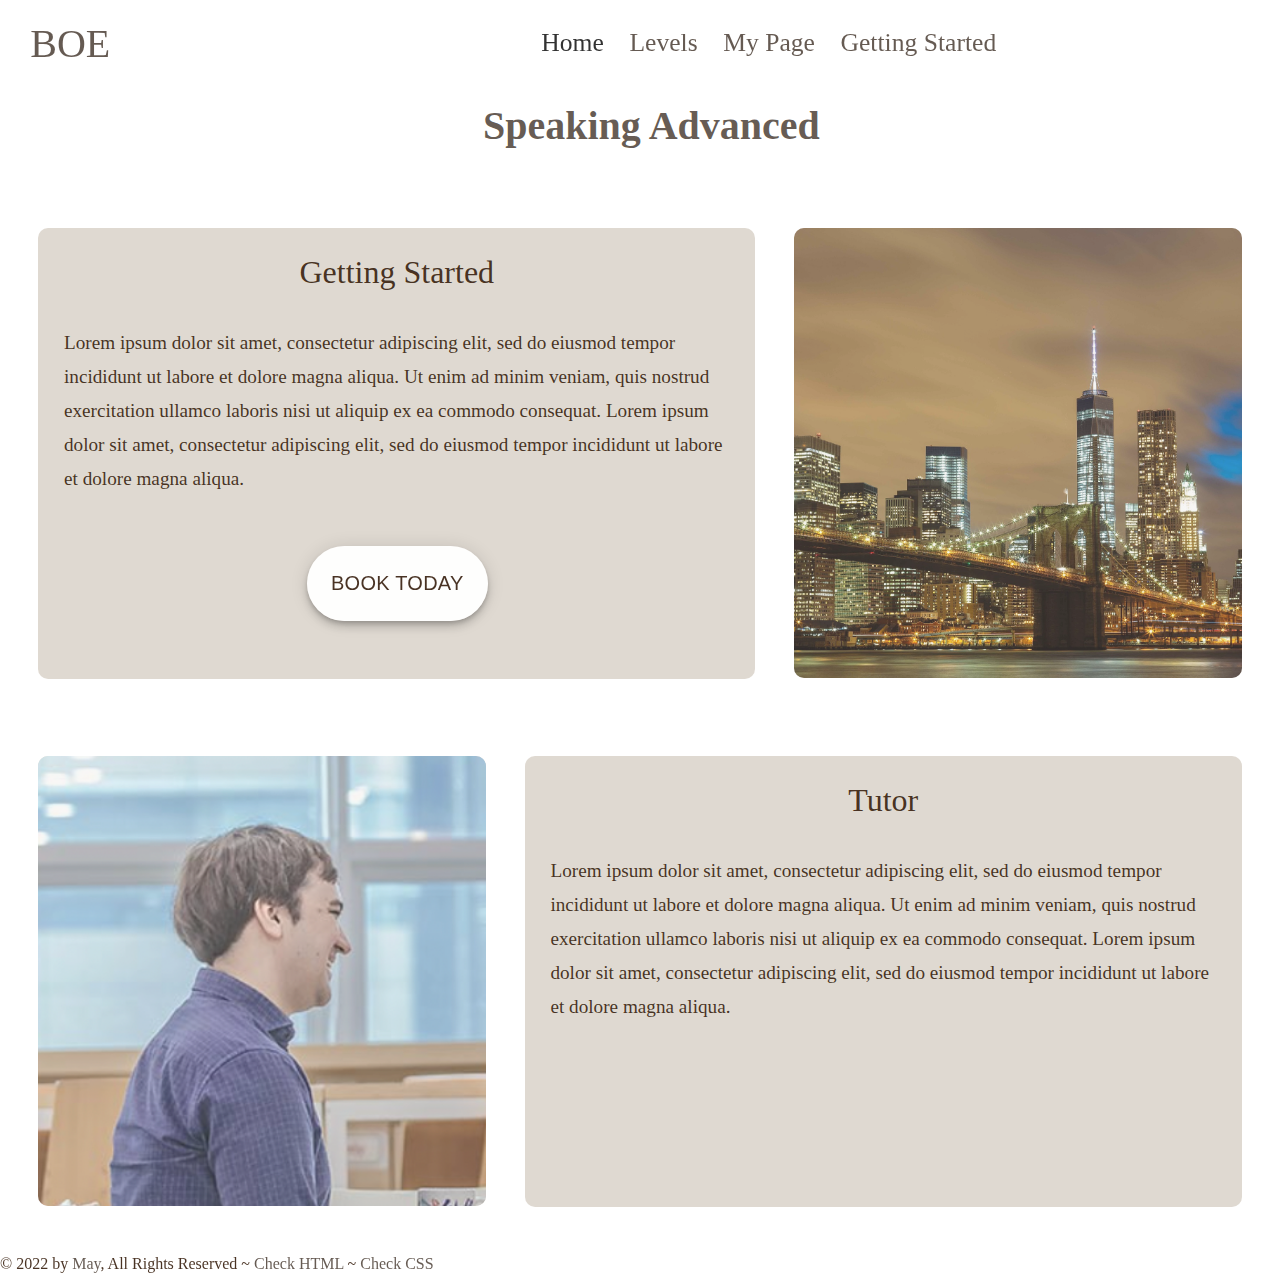
==== advanced_level.html @ 02163493 "first commit" ====
<!DOCTYPE html>
<html lang="en">

<head>
    <title>services</title>
    <meta name="description" content="Seattle-based massage therapist trained in trauma work and bodywork.">
    <meta name="robots" content="index,follow" />
    <meta name="viewport" content="width=device-width, initial-scale=1.0" />
    <meta charset="utf-8" />
    <link rel="stylesheet" href="style.css" />
</head>

<body class="secondary-page">
    <!-- Navigation -->
    <header>
        <nav class="container-fluid clearfix">
            <div class="logo clearfix">
                <a class="logo-link" href="index.html">BOE</a>
            </div>
            <div class="nav-links clearfix">
                <a class="home active" href="index.html">Home</a>
                <a class="services" href="services.html">Levels</a>
                <a class="my_page" href="my_page.html">My Page</a>
                <a class="work-together" href="work_together.html">Getting Started</a>
            </div>
        </nav>
    </header>
    <!-- Content -->
    <h1 class="subheader"> Speaking Advanced</h1>
    <span class="row1 clearfix">
        <div class="box1 clearfix">
            <h2>Getting Started</h2>
            <p>Lorem ipsum dolor sit amet, consectetur adipiscing elit, sed do eiusmod tempor incididunt ut labore
                et dolore magna aliqua. Ut enim ad minim veniam, quis nostrud exercitation ullamco laboris nisi ut
                aliquip ex ea commodo consequat. Lorem ipsum dolor sit amet, consectetur adipiscing elit, sed do
                eiusmod tempor incididunt ut labore et dolore magna aliqua.</p>
            <div class="btn-wrapper"><a href="contact.php" class="button-17">BOOK TODAY</a></div>
        </div>
        <div class="box2 imgbox clearfix">
            <img class="img_1 imgsquare" src="images/img_1.jpg" alt="img_1">
        </div>
    </span>
    <span class="row2 clearfix">
        <div class="box3 imgbox clearfix">
            <img class="img_2 imgsquare" src="images/tutor1.jpg" alt="img_2">
        </div>
        <div class="box4 clearfix">
            <h2>Tutor</h2>
            <p>Lorem ipsum dolor sit amet, consectetur adipiscing elit, sed do eiusmod tempor incididunt ut labore
                et dolore magna aliqua. Ut enim ad minim veniam, quis nostrud exercitation ullamco laboris nisi ut
                aliquip ex ea commodo consequat. Lorem ipsum dolor sit amet, consectetur adipiscing elit, sed do
                eiusmod tempor incididunt ut labore et dolore magna aliqua.</p>
        </div>
    </span>
    <!-- <span class="wrapper clearfix">
        <h1 class="subheader">Speaking</h1>
        <div class="column1 clearfix">
            <h2>Speaking<br>Novice LOW(NL)</h2>
            <p>Lorem ipsum dolor sit amet, consectetur adipiscing elit, sed do eiusmod tempor incididunt ut labore et
                dolore magna aliqua. Ut enim ad minim veniam, quis nostrud exercitation ullamco laboris nisi ut aliquip
                ex ea commodo consequat.</p>
            <div class="btn-wrapper"><a href="contact.php" class="button-17">BOOK TODAY</a></div>
        </div>
        <div class="column2 clearfix">
            <h2>Speaking<br>Novice MID(NM)</h2>
            <p>Lorem ipsum dolor sit amet, consectetur adipiscing elit, sed do eiusmod tempor incididunt ut labore et
                dolore magna aliqua. Ut enim ad minim veniam, quis nostrud exercitation ullamco laboris nisi ut aliquip
                ex ea commodo consequat.</p>
            <div class="btn-wrapper"><a href="contact.php" class="button-17">BOOK TODAY</a></div>
        </div>
        <div class="column3 clearfix">
            <h2>Speaking<br>Novice HIGH(NH)</h2>
            <p>Lorem ipsum dolor sit amet, consectetur adipiscing elit, sed do eiusmod tempor incididunt ut labore et
                dolore magna aliqua. Ut enim ad minim veniam, quis nostrud exercitation ullamco laboris nisi ut aliquip
                ex ea commodo consequat.</p>
            <div class="btn-wrapper"><a href="contact.php" class="button-17">BOOK TODAY</a></div>
        </div>
    </span>
    <span class="wrapper clearfix">
        <h1 class="subheader">Speaking</h1>
        <div class="column1 clearfix">
            <h2>Speaking<br>Intermediate LOW(IL)</h2>
            <p>Lorem ipsum dolor sit amet, consectetur adipiscing elit, sed do eiusmod tempor incididunt ut labore et
                dolore magna aliqua. Ut enim ad minim veniam, quis nostrud exercitation ullamco laboris nisi ut aliquip
                ex ea commodo consequat.</p>
            <div class="btn-wrapper"><a href="contact.php" class="button-17">BOOK TODAY</a></div>
        </div>
        <div class="column2 clearfix">
            <h2>Speaking<br>Intermediate MID(IM)</h2>
            <p>Lorem ipsum dolor sit amet, consectetur adipiscing elit, sed do eiusmod tempor incididunt ut labore et
                dolore magna aliqua. Ut enim ad minim veniam, quis nostrud exercitation ullamco laboris nisi ut aliquip
                ex ea commodo consequat.</p>
            <div class="btn-wrapper"><a href="contact.php" class="button-17">BOOK TODAY</a></div>
        </div>
        <div class="column3 clearfix">
            <h2>Speaking<br>Intermediate HIGH(IH)</h2>
            <p>Lorem ipsum dolor sit amet, consectetur adipiscing elit, sed do eiusmod tempor incididunt ut labore et
                dolore magna aliqua. Ut enim ad minim veniam, quis nostrud exercitation ullamco laboris nisi ut aliquip
                ex ea commodo consequat.</p>
            <div class="btn-wrapper"><a href="contact.php" class="button-17">BOOK TODAY</a></div>
        </div>
    </span>
    <div class="wrapper clearfix">
        <h1 class="subheader">Speaking</h1>
        <div class="column1 clearfix">
            <h2>Speaking<br>Advanced Low</h2>
            <p>Lorem ipsum dolor sit amet, consectetur adipiscing elit, sed do eiusmod tempor incididunt ut labore et
                dolore magna aliqua. Ut enim ad minim veniam, quis nostrud exercitation ullamco laboris nisi ut aliquip
                ex ea commodo consequat.</p>
            <div class="btn-wrapper"><a href="contact.php" class="button-17">BOOK TODAY</a></div>

        </div>
        <div class="column2 clearfix">
            <h2>Speaking<br>Free Talking</h2>
            <p>Lorem ipsum dolor sit amet, consectetur adipiscing elit, sed do eiusmod tempor incididunt ut labore et
                dolore magna aliqua. Ut enim ad minim veniam, quis nostrud exercitation ullamco laboris nisi ut aliquip
                ex ea commodo consequat.</p>
            <div class="btn-wrapper"><a href="contact.php" class="button-17">BOOK TODAY</a></div>
        </div>
    </div> -->
    <footer>
        <p><small>&copy; 2022 by 
           <a href="http://web-students.net/site44/it161/index.html">May</a>, All Rights Reserved ~ 
           <a id="html-checker" href="https://validator.w3.org/nu/?doc=">Check HTML</a> ~ 
           <a id="css-checker" href="https://jigsaw.w3.org/css-validator/validator?uri=">Check CSS</a></small>
        </p>
    </footer> 

</body>

</html>
---- style.css ----
/* global rules */
 
 * {
    margin: 0;
    padding: 0;
    }

body {
    min-height: 100%;
    font-family: Georgia, 'Times New Roman', Times, serif;
    margin: 0;
    padding: 0;
    box-sizing: border-box;

}

/* JS style */

.header.scrolled {
    background-color: #fff !important;
    transition: background-color 200ms linear;
    height: auto;
  }

/* end JS style */

header {
    position: relative;
    top: 0;
    z-index: 999;
    height: auto;
}

.wrapper {
    width: 100%;
    padding: 0px;
    height: auto;
    margin: 0;
    display: flex;
    flex-wrap: wrap;
}

.clearfix::after {
    content: "";
    clear: both;
    display: table;
  }

/* Font Styling */

h1 {
    font-size: 2em;
    color: rgba(52, 27, 10, 0.895);
    font-family: Georgia, 'Times New Roman', Times, serif;
}

h2 {
    font-size: 2em;
    text-align: center;
    color: rgba(52, 27, 10, 0.895);
    font-weight: normal;
    margin-bottom: 35px;
}
.subheader {
    margin-left: 22.8px;
    margin-top: 15px;
    color: rgba(35, 18, 7, 0.699);
    margin-bottom: 15px;
    text-align: center;
    font-size: 2.5em;
    text-align: center;
}

p {
    font-size: 1.2em;
    color: rgba(52, 27, 10, 0.895);
    text-align: left;
    line-height: 34px;
}

/*  Links  */

a {
    text-decoration: none;
    color: rgba(35, 18, 7, 0.699);
    background-color: transparent;
    width: auto;
    font-family: Georgia, 'Times New Roman', Times, serif;
    touch-action: manipulation;
    transition: transform 260ms;
}

a:hover {
    color: rgba(0, 0, 0, 0.804);
    transform: scale(1.05);
}


/* Navigation */

nav.container-fluid {
    width: 80%;
    height: auto;
    background-color: transparent;
    align-self: flex-start;
    position: sticky;
    top: 0;

}

.container-fluid a {
    float: left;
    display: block;
    padding: .5em;
    font-size: 1.6em;
}

.nav-links {
    float: right;
    margin-right: 15px;
}

.active {
    color: rgba(0, 0, 0, 0.804);
}

.logo {
    float: left;
    max-width: auto;
    font-family: Georgia, 'Times New Roman', Times, serif;
    margin-left: 1%;
}

.logo a {
        font-size: 2.5em;
        color: rgba(35, 18, 7, 0.699);

}


/* landing page styles */

.headline {
    position: relative;
    margin-left: 66%;
    margin-top: 5%;
    max-width: 500px;
    padding: 0%;
    text-align: center;
}

.headline h1 {
    font-family: Georgia, 'Times New Roman', Times, serif;
    font-size: 4em;
    color: rgba(35, 18, 7, 0.699);
    margin: auto;
}


/* Thanks to CSS Scan for button css */

.button-17 {
  margin-top: 2.5em;
  align-items: center;
  background-color: rgba(255, 255, 255, 0.958);
  border-radius: 45px;
  border-style: none;
  box-shadow: rgba(0, 0, 0, .2) 0 3px 5px -1px,rgba(0, 0, 0, .14) 0 6px 10px 0,rgba(0, 0, 0, .12) 0 1px 18px 0;
  box-sizing: border-box;
  color: rgba(52, 27, 10, 0.895);
  display: inline-flex;
  fill: currentcolor;
  font-family: "Google Sans",Roboto,Arial,sans-serif;
  font-size: 20px;
  font-weight: 500;
  height: 75px;
  justify-content: center;
  letter-spacing: .25px;
  line-height: normal;
  max-width: 100%;
  padding: 2px 24px;
  position: relative;
  text-align: center;
  transition: box-shadow 280ms cubic-bezier(.4, 0, .2, 1),opacity 15ms linear 30ms,transform 270ms cubic-bezier(0, 0, .2, 1) 0ms;
  touch-action: manipulation;
  width: auto;
  will-change: transform,opacity;
  z-index: 0;
}

.button-17:hover {
  background: #fffef8f7;
  color: #c0972f;
  transform: scale(1.1);
}

.button-17:active {
  box-shadow: 0 4px 4px 0 #f9f6ea, 0 8px 12px 6px #f9f6ea;
  outline: none;
}

.button-17:focus {
  outline: none;
  border: 1px solid #bf9426;
  color: #c0972f;
}

footer {
    position: sticky;
    bottom: 0;
    top: 100vh;

}

/* services page styles */

.column1, .column2, .column3 {
    width: 30%;
    height: 400px;
    background-color: rgba(221, 215, 207, 0.950);
    padding: 2% 5%;
    border-radius: 10px;
    height: fit-content;
}

.column1 {
    /* content: ; */
    padding: 2%;
    margin: 2%;
    justify-content: center;
    width: 25%;
    /* margin: 3% 3% 3% 3% */
}

.column2 {
    padding: 2%;
    margin: 2%;
    justify-content: center;
    width: 25%;
    /* margin: 3% 3% 3% 3% */

}

.column3 {
    padding: 2%;
    margin: 2%;
    justify-content: center;
    width: 25%;
    /* margin: 3% 3% 3% 3% */
}


.btn-wrapper {
    position: relative;
    text-align: center;
    
}
.service-btn {
    margin-top: 20px;
    

}

/* desktop background images */

.secondary-page {
    scroll-behavior: smooth;
    background-image: url("./images/bg_secondary.jpg");
    width: 100%;
    height: 100%;
    background-position: center;
    background-repeat: no-repeat;
    background-size: cover;
    display: inline-block;
    background-attachment: fixed;
    
}


.landing-page {
    margin: 0;
    padding: 0;
    scroll-behavior: smooth;
    background-image: url("./images/main1.jpg");
    width: 100%;
    height: 100vh;
    background-position: center;
    background-repeat: no-repeat;
    background-size: cover;
    display: inline-block;
    background-attachment: fixed;
}


/* work together page */


.box1, .box2, .box3, .box4 {
    height: 400px;
    background-color: rgba(221, 215, 207, 0.950);
    padding: 2% 2%;
    border-radius: 10px;
    margin-bottom: 3%;
}

.box1 {
    margin-top: 5%;
    margin-right: 1%;
    width: 52%;
}

.box2 {
    margin-top: 5%;
    margin-left: 1%;
}

.box3 {
    margin-top: 3%;
}

.box4 {
    margin-top: 3%;
    width: 52%;
}

.box1, .box3 {
    float: left;
    margin-left: 3%;

}

.box2, .box4 {
    float: right;
    margin-right: 3%;
}

.imgbox {
    padding: 0;
    width: 35%;
    height: 450px;
    object-position: center;

}

.img_1 {
    filter: sepia(40%);
    width: 100%;
    height: 100%;
    filter: opacity(80%);
}

.img_2 {
    filter: sepia(30%);
    width: 100%;
    height: 100%;
    filter: opacity(80%);
}

.imgsquare {
    object-fit: cover;
    border-radius: 10px;
}


/*  --- Responsive rules --- */

/* DESKTOP */
@media all and (min-width:1200px) {
    
img.mobile {
        display: none;
}

.nav-links {
    margin-top: 15px;
}

}



/* TABLET */
@media all and (min-width:501px) and (max-width:1199px) {
    div.wrapper {
        width: 90%;
        margin: auto;
    }
    
    h1 {
        width: 89%;
        padding-left: 1%;
    }
    
    img.tablet {
        width: 50%;
        float: right;
        margin-left: 1em;
    }
    
    img.desktop, img.phone {
        display: none;
    }
}



/* MOBILE */
@media all and (max-width:500px) {
    
    img.desktop {
        display: none;
    }

    header {
        position: sticky;
        top: 0;
        background-color: rgba(255, 248, 237, 0.681);
        scroll-behavior: smooth;
    }
    
    div.wrapper {
        width: 25%;
        position: relative;
        display: flex;
    }

    nav.container-fluid {
        height: auto;
    }

    .container-fluid a {
        padding: 7px;
        float: none;
    }

    .nav-links {
        margin: 0;
        padding: 0;
        width: 80%;
        position: relative;
        text-align: center;
        background-color: rgba(255, 248, 237, 0.86);
    }

    .nav-links a {
        margin: auto;
        position: relative;
        font-size: 1.3em;
        text-align: center;
        display:inline-block;
        vertical-align: middle;
        width: 110px;
    }

    a.home {
        display: none;
    }

    .logo a{
        margin: 0 auto;
        text-align: center;
        max-width: 375px;
        float: none;
    }

    div.logo {
        width: 100%;
        padding: 0;
        position: inherit;
    }

    .headline {
        margin: 30px auto;
        padding: 5%;
        max-width: 100%;
        display: block;
    }

    .headline h1 {
        font-size: 2.8em;
        max-width: 250px;
        object-position: center;
    }

    .button-17 {
        margin-top: 1.5em;
        font-size: 1.1em;
    }

    html {
        background-image: url("./images/main1.jpg");
        width: 100%;
        background-size:cover;
        background-attachment: fixed;
    }

    .logo {
        margin: 0;
    }

    .column1, .column2, .column3 {
        width: 25%;
        margin: 5% 3%;
        padding: 5%;
        height: fit-content;
        float: none;
        overflow: hidden;
    }

    .box1, .box2 {
        width: 84%;
        margin: 5% 3%;
        padding: 5%;
        height: fit-content;
        flex: left;
        overflow: hidden;
    }

    .box3, .box4 {
        width: 84%;
        margin: 5% 3%;
        padding: 5%;
        height: fit-content;
        flex: right;
        overflow: hidden;
    }

    .box3 {
        display: none;
    }

    .imgbox {
        padding: 0;
        width: 94%;

    }

}
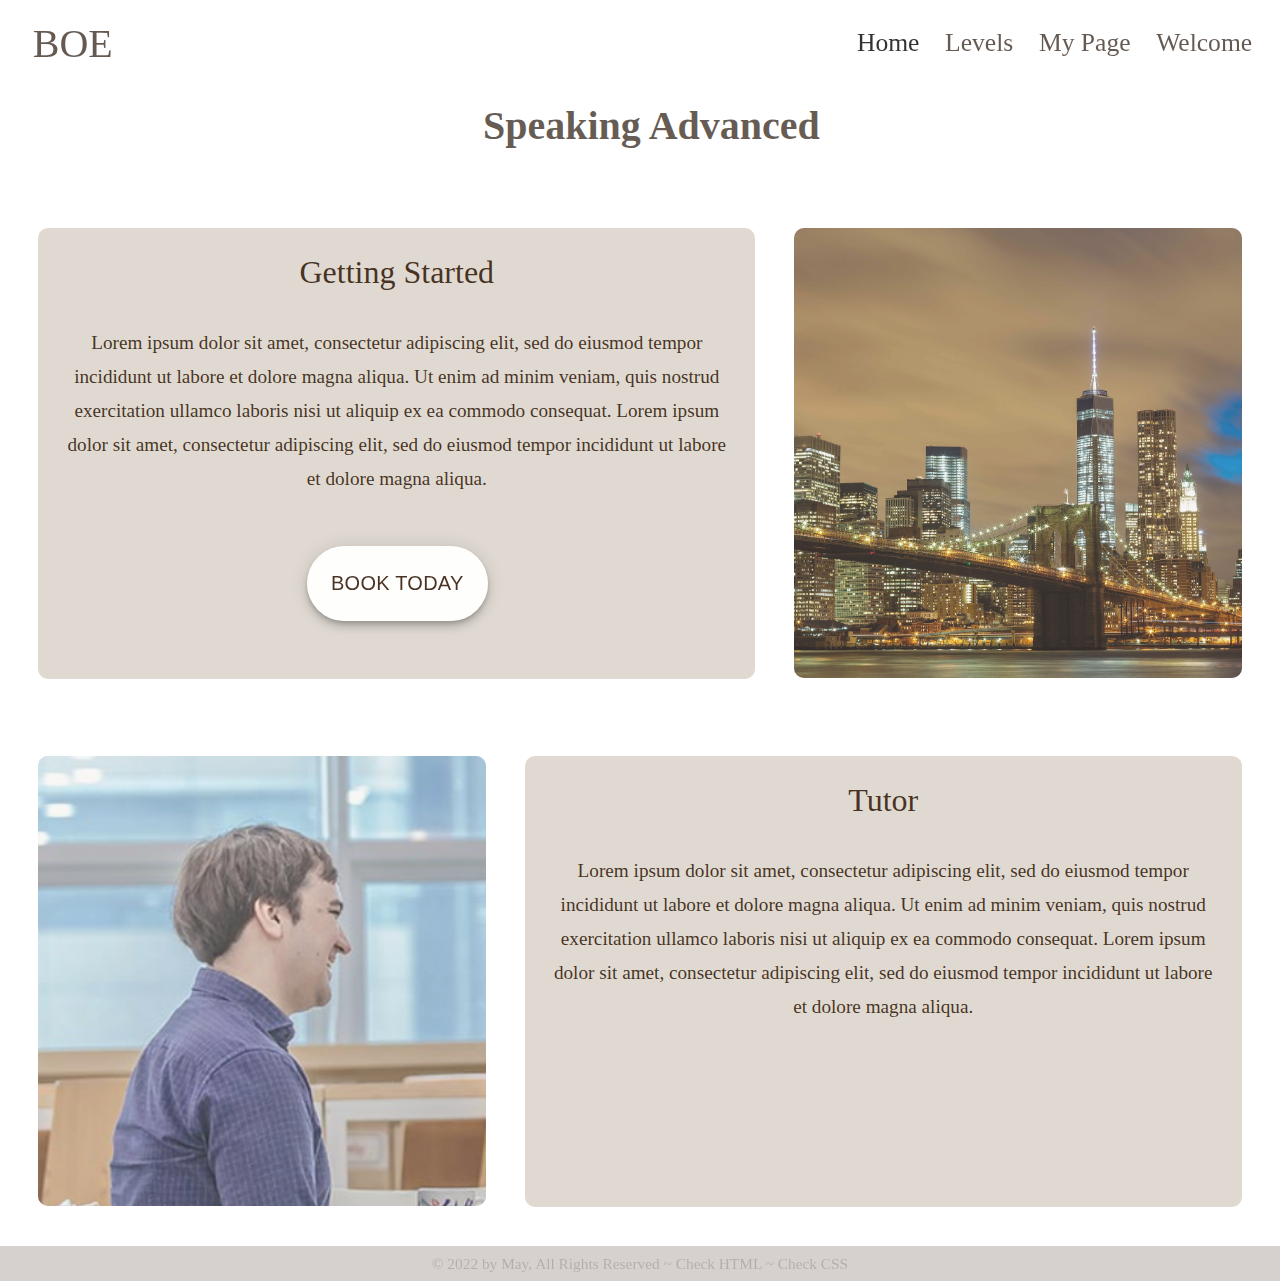
==== commit 7edd93db: "second commit" ====
--- a/advanced_level.html
+++ b/advanced_level.html
@@ -21,7 +21,7 @@
                 <a class="home active" href="index.html">Home</a>
                 <a class="services" href="services.html">Levels</a>
                 <a class="my_page" href="my_page.html">My Page</a>
-                <a class="work-together" href="work_together.html">Getting Started</a>
+                <a class="work-together" href="work_together.html">Welcome</a>
             </div>
         </nav>
     </header>
--- a/style.css
+++ b/style.css
@@ -72,12 +72,34 @@
     text-align: center;
 }
 
+.subsubheader {
+    margin-left: 22.8px;
+    margin-right: 22.8px;
+    margin-top: 25px;
+    padding: 8px;
+    color: rgb(230 218 218);
+    background-color: rgb(69 54 45 / 39%);
+    border-radius: 25px;
+    margin-bottom: 5px;
+    text-align: center;
+    font-size: 2.0em;
+    text-align: center;
+}
+
 p {
     font-size: 1.2em;
     color: rgba(52, 27, 10, 0.895);
-    text-align: left;
+    text-align: center;
     line-height: 34px;
 }
+
+small {
+    font-size: 0.8em;
+    color: rgba(35, 18, 7, 0.699);
+    text-align: center;
+    /* margin: 6%; */
+}
+
 
 /*  Links  */
 
@@ -100,7 +122,7 @@
 /* Navigation */
 
 nav.container-fluid {
-    width: 80%;
+    width: 100%;
     height: auto;
     background-color: transparent;
     align-self: flex-start;
@@ -143,7 +165,8 @@
 
 .headline {
     position: relative;
-    margin-left: 66%;
+    left:59%;
+    transform: translateX(-50%);
     margin-top: 5%;
     max-width: 500px;
     padding: 0%;
@@ -152,7 +175,7 @@
 
 .headline h1 {
     font-family: Georgia, 'Times New Roman', Times, serif;
-    font-size: 4em;
+    font-size: 3em;
     color: rgba(35, 18, 7, 0.699);
     margin: auto;
 }
@@ -210,6 +233,8 @@
     position: sticky;
     bottom: 0;
     top: 100vh;
+    background-color: rgba(141, 127, 118, 0.895);
+    opacity: 40%;
 
 }
 
@@ -218,7 +243,7 @@
 .column1, .column2, .column3 {
     width: 30%;
     height: 400px;
-    background-color: rgba(221, 215, 207, 0.950);
+    background-color: #d6c9c4;
     padding: 2% 5%;
     border-radius: 10px;
     height: fit-content;
@@ -285,7 +310,7 @@
     background-image: url("./images/main1.jpg");
     width: 100%;
     height: 100vh;
-    background-position: center;
+    /* background-position: center; */
     background-repeat: no-repeat;
     background-size: cover;
     display: inline-block;
@@ -419,11 +444,7 @@
         scroll-behavior: smooth;
     }
     
-    div.wrapper {
-        width: 25%;
-        position: relative;
-        display: flex;
-    }
+   
 
     nav.container-fluid {
         height: auto;
@@ -437,8 +458,7 @@
     .nav-links {
         margin: 0;
         padding: 0;
-        width: 80%;
-        position: relative;
+        width: 100%;
         text-align: center;
         background-color: rgba(255, 248, 237, 0.86);
     }
@@ -446,11 +466,11 @@
     .nav-links a {
         margin: auto;
         position: relative;
-        font-size: 1.3em;
+        font-size: 1.5em;
         text-align: center;
         display:inline-block;
         vertical-align: middle;
-        width: 110px;
+        /* width: 100px; */
     }
 
     a.home {
@@ -470,15 +490,10 @@
         position: inherit;
     }
 
-    .headline {
-        margin: 30px auto;
-        padding: 5%;
-        max-width: 100%;
-        display: block;
-    }
+    
 
     .headline h1 {
-        font-size: 2.8em;
+        font-size: 1.0em;
         max-width: 250px;
         object-position: center;
     }
@@ -489,7 +504,7 @@
     }
 
     html {
-        background-image: url("./images/main1.jpg");
+        /* background-image: url("./images/main1.jpg"); */
         width: 100%;
         background-size:cover;
         background-attachment: fixed;
@@ -500,7 +515,7 @@
     }
 
     .column1, .column2, .column3 {
-        width: 25%;
+        width: 80%;
         margin: 5% 3%;
         padding: 5%;
         height: fit-content;
@@ -536,4 +551,46 @@
 
     }
 
+}
+
+@media (max-width:335px) {
+    .nav-links {
+        margin: 0;
+        padding: 0;
+        width: 100%;
+        text-align: center;
+        background-color: rgba(255, 248, 237, 0.86);
+    }
+
+    .nav-links a {
+        margin: auto;
+        position: relative;
+        font-size: 1.0em;
+        text-align: center;
+        display:inline-block;
+        vertical-align: middle;
+        /* width: 100px; */
+    }
+
+}
+
+@media (max-width: 200px) {
+    .nav-links {
+        margin: 0;
+        padding: 0;
+        width: 100%;
+        text-align: center;
+        background-color: rgba(255, 248, 237, 0.86);
+    }
+
+    .nav-links a {
+        margin: auto;
+        position: relative;
+        font-size: 1.0em;
+        text-align: center;
+        display:inline-block;
+        vertical-align: middle;
+        /* width: 100px; */
+    }
+
 }